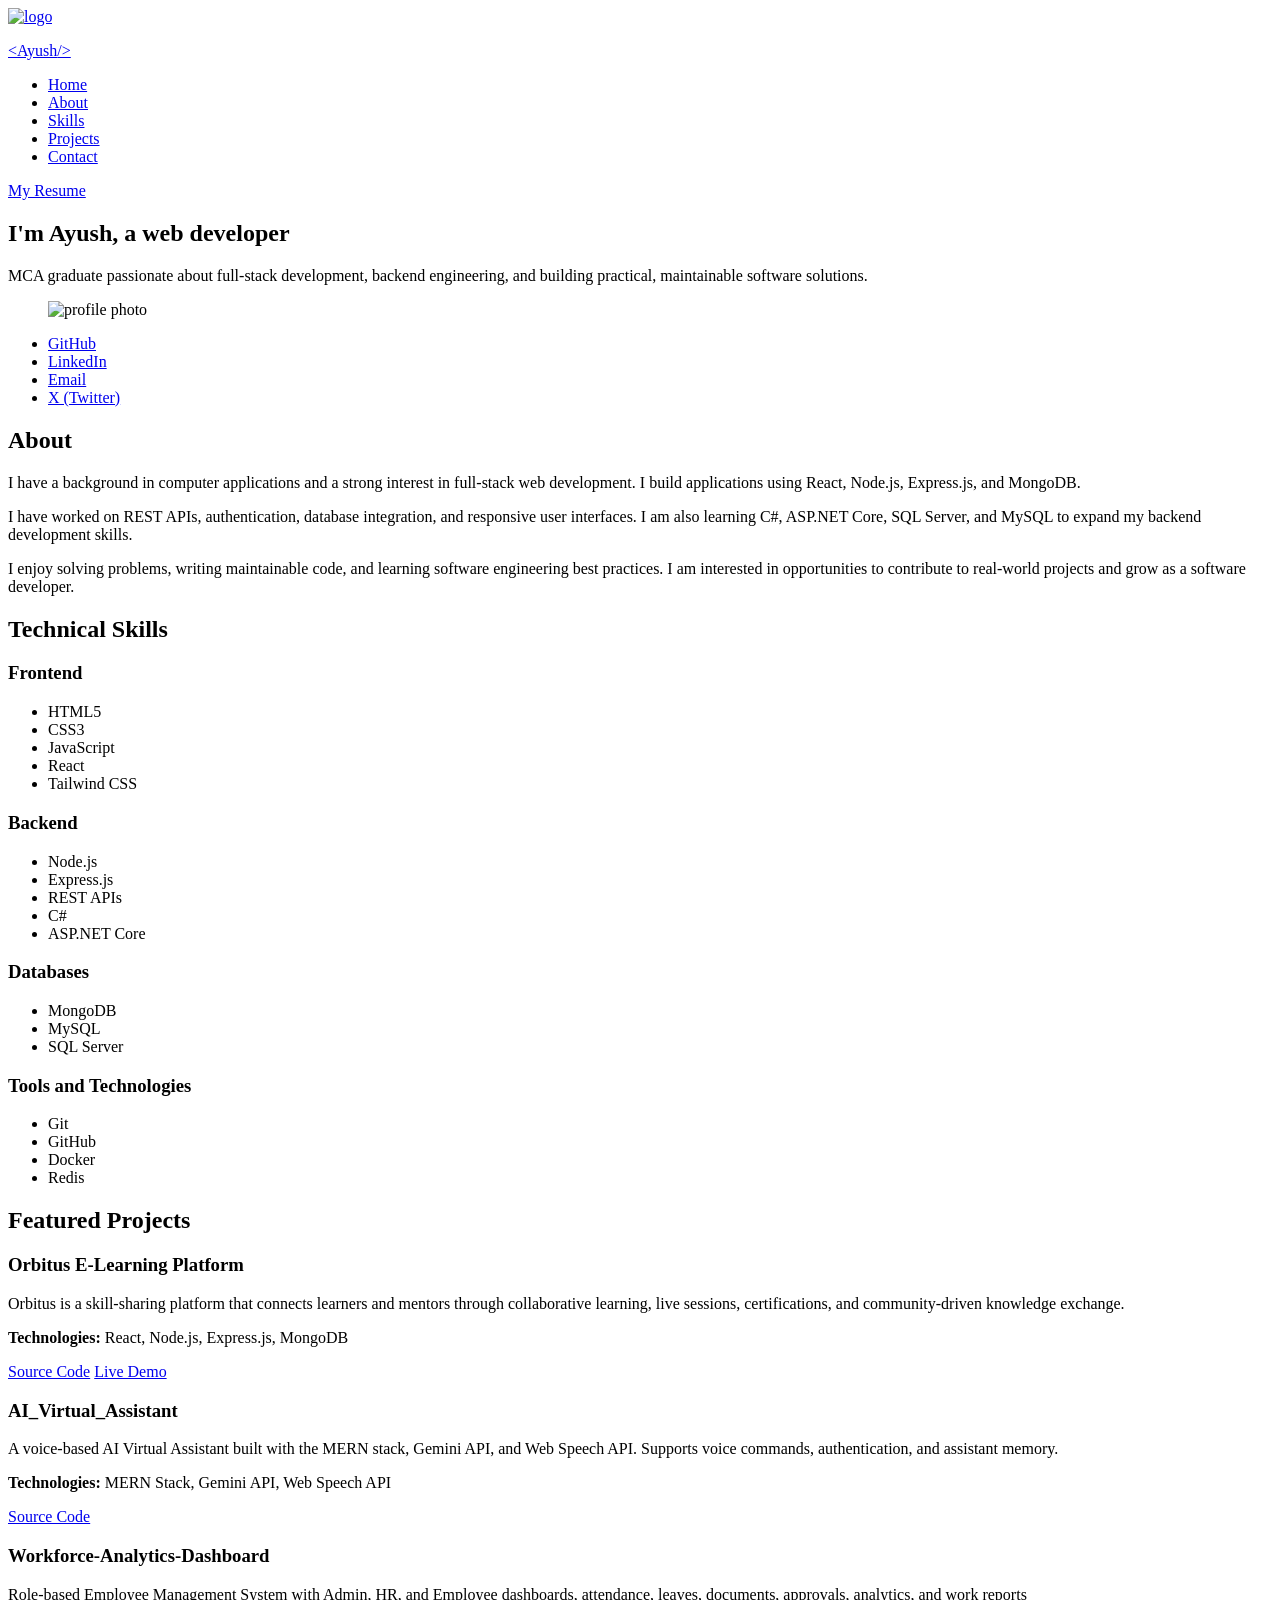
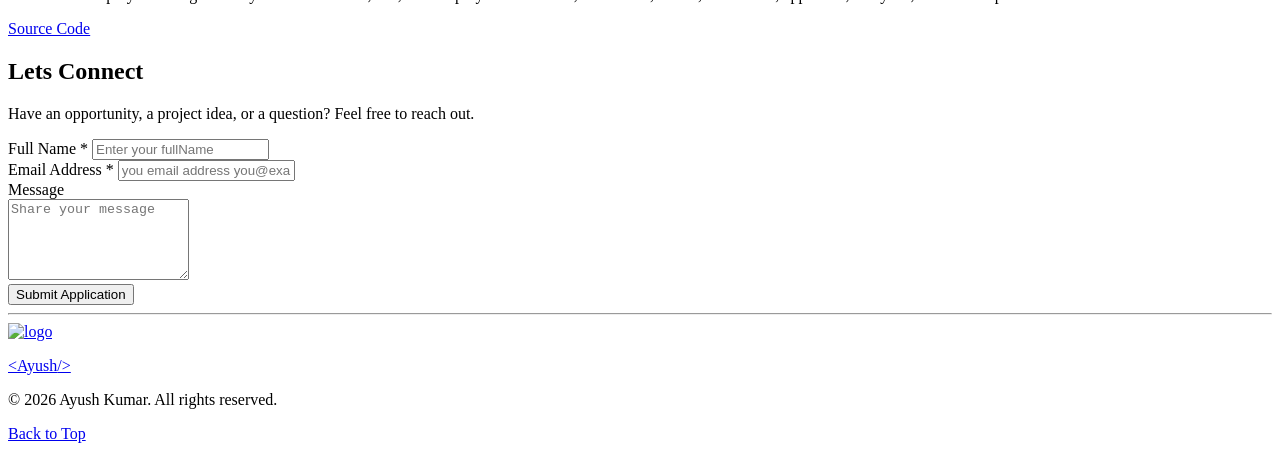
==== portfolio/index.html @ 6386eb92 "add initial commit" ====
<!doctype html>
<html lang="en">
	<head>
		<meta charset="UTF-8" />
		<meta name="viewport" content="width=device-width, initial-scale=1.0" />
		<title>Portfolio | Ayush</title>
	</head>
	<body>
		<header>
			<a href="#home">
				<img
					src="https://raw.githubusercontent.com/AyushKmr0/Portfolio/refs/heads/main/ascets/images/favicon.ico"
					alt="logo"
					width="40"
					height="40" />

				<p><span><</span>Ayush<span>/></span></p>
			</a>

			<nav aria-label="Main navigation">
				<ul>
					<li>
						<a href="#home">Home</a>
					</li>
					<li>
						<a href="#about">About</a>
					</li>
					<li>
						<a href="#skills">Skills</a>
					</li>
					<li>
						<a href="#projects">Projects</a>
					</li>
					<li>
						<a href="#contact">Contact</a>
					</li>
				</ul>
			</nav>

			<a
				href="https://drive.google.com/file/d/16Lzy3YrqCi6RnBuQSkWPM-0Uu8DPQY5W/view?usp=sharing"
				target="_blank"
				>My Resume</a
			>
		</header>

		<main id="main">
			<section aria-label="hero-title" id="home">
				<div>
					<h2>I'm Ayush, a web developer</h2>
					<p>
						MCA graduate passionate about full-stack development,
						backend engineering, and building practical,
						maintainable software solutions.
					</p>
				</div>

				<figure>
					<img
						src="https://avatars.githubusercontent.com/u/165952944?v=4"
						alt="profile photo"
						width="250"
						height="250" />
				</figure>

				<ul>
					<li>
						<a href="https://github.com/AyushKmr0" target="_blank"
							>GitHub</a
						>
					</li>
					<li>
						<a
							href="https://www.linkedin.com/in/ayushkmr0/"
							target="_blank"
							>LinkedIn</a
						>
					</li>
					<li>
						<a href="mailto:ayushkr29292@gmail.com" target="_blank"
							>Email</a
						>
					</li>
					<li>
						<a href="https://x.com/AyushKmr_" target="_blank"
							>X (Twitter)</a
						>
					</li>
				</ul>
			</section>

			<section id="about" aria-label="about-title">
				<h2>About</h2>

				<div>
					<p>
						I have a background in computer applications and a
						strong interest in full-stack web development. I build
						applications using React, Node.js, Express.js, and
						MongoDB.
					</p>

					<p>
						I have worked on REST APIs, authentication, database
						integration, and responsive user interfaces. I am also
						learning C#, ASP.NET Core, SQL Server, and MySQL to
						expand my backend development skills.
					</p>

					<p>
						I enjoy solving problems, writing maintainable code, and
						learning software engineering best practices. I am
						interested in opportunities to contribute to real-world
						projects and grow as a software developer.
					</p>
				</div>
			</section>

			<section id="skills" aria-label="skills-title">
				<h2>Technical Skills</h2>

				<div>
					<div>
						<h3>Frontend</h3>
						<ul>
							<li>HTML5</li>
							<li>CSS3</li>
							<li>JavaScript</li>
							<li>React</li>
							<li>Tailwind CSS</li>
						</ul>
					</div>

					<div>
						<h3>Backend</h3>
						<ul>
							<li>Node.js</li>
							<li>Express.js</li>
							<li>REST APIs</li>
							<li>C#</li>
							<li>ASP.NET Core</li>
						</ul>
					</div>

					<div>
						<h3>Databases</h3>
						<ul>
							<li>MongoDB</li>
							<li>MySQL</li>
							<li>SQL Server</li>
						</ul>
					</div>

					<div>
						<h3>Tools and Technologies</h3>
						<ul>
							<li>Git</li>
							<li>GitHub</li>
							<li>Docker</li>
							<li>Redis</li>
						</ul>
					</div>
				</div>
			</section>

			<section id="projects" aria-label="projects-title">
				<h2>Featured Projects</h2>

				<div>
					<article>
						<h3>Orbitus E-Learning Platform</h3>
						<p>
							Orbitus is a skill-sharing platform that connects
							learners and mentors through collaborative learning,
							live sessions, certifications, and community-driven
							knowledge exchange.
						</p>

						<p>
							<strong>Technologies: </strong> React, Node.js,
							Express.js, MongoDB
						</p>
						<a
							href="https://github.com/AyushKmr0/Orbitus-SkillSwap-Platform"
							target="_blank"
							>Source Code</a
						>
						<a
							href="https://orbitus-skill-swap-platform.vercel.app/"
							target="_blank"
							>Live Demo</a
						>
					</article>
					<article>
						<h3>AI_Virtual_Assistant</h3>
						<p>
							A voice-based AI Virtual Assistant built with the
							MERN stack, Gemini API, and Web Speech API. Supports
							voice commands, authentication, and assistant
							memory.
						</p>

						<p>
							<strong>Technologies:</strong>
							MERN Stack, Gemini API, Web Speech API
						</p>

						<a
							href="https://github.com/AyushKmr0/AI_Virtual_Assistant"
							target="_blank"
							>Source Code</a
						>
					</article>
					<article>
						<h3>Workforce-Analytics-Dashboard</h3>
						<p>
							Role-based Employee Management System with Admin,
							HR, and Employee dashboards, attendance, leaves,
							documents, approvals, analytics, and work reports
						</p>
						<a
							href="https://github.com/AyushKmr0/Workforce-Analytics-Dashboard"
							target="_blank"
							>Source Code</a
						>
					</article>
				</div>
			</section>

			<section id="contact" aria-label="contact-title">
				<h2>Lets Connect</h2>
				<p>
					Have an opportunity, a project idea, or a question? Feel
					free to reach out.
				</p>

				<form>
					<div>
						<label for="fullName">Full Name *</label>
						<input
							type="text"
							name="fullName"
							id="fullName"
							placeholder="Enter your fullName"
							minlength="3"
							maxlength="50"
							required />
					</div>

					<div>
						<label for="email">Email Address *</label>
						<input
							type="email"
							id="email"
							name="email"
							placeholder="you email address you@example.com"
							required />
					</div>

					<div>
						<label for="message">Message</label>
						<br />
						<textarea
							name="message"
							id="message"
							rows="5"
							maxlength="1000"
							placeholder="Share your message"></textarea>
					</div>

					<div>
						<button type="submit">Submit Application</button>
					</div>
					<hr />
				</form>
			</section>
		</main>

		<footer>
			<div>
				<a href="#home">
					<img
						src="https://raw.githubusercontent.com/AyushKmr0/Portfolio/refs/heads/main/ascets/images/favicon.ico"
						alt="logo" />

					<p><span><</span>Ayush<span>/></span></p>
				</a>

				<p>&copy; 2026 Ayush Kumar. All rights reserved.</p>
			</div>

			<a href="#home">Back to Top</a>
		</footer>
	</body>
</html>
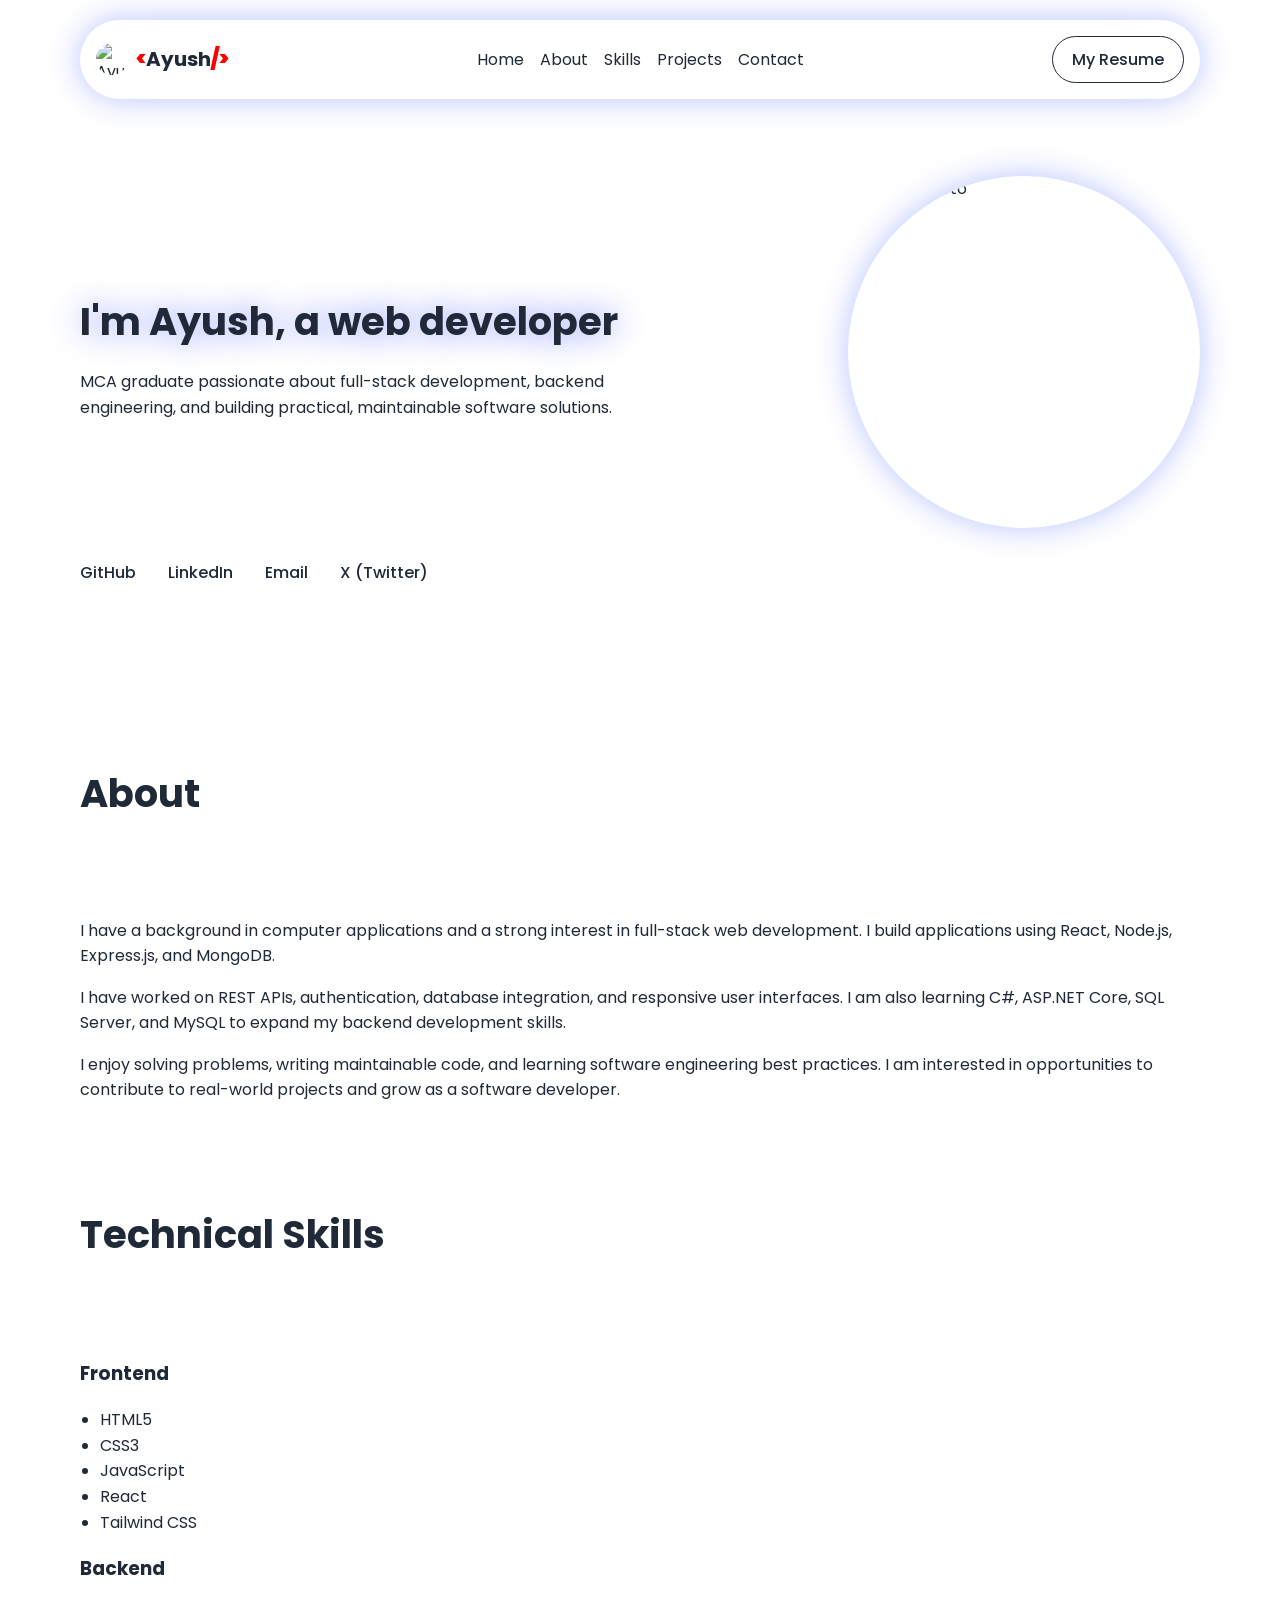
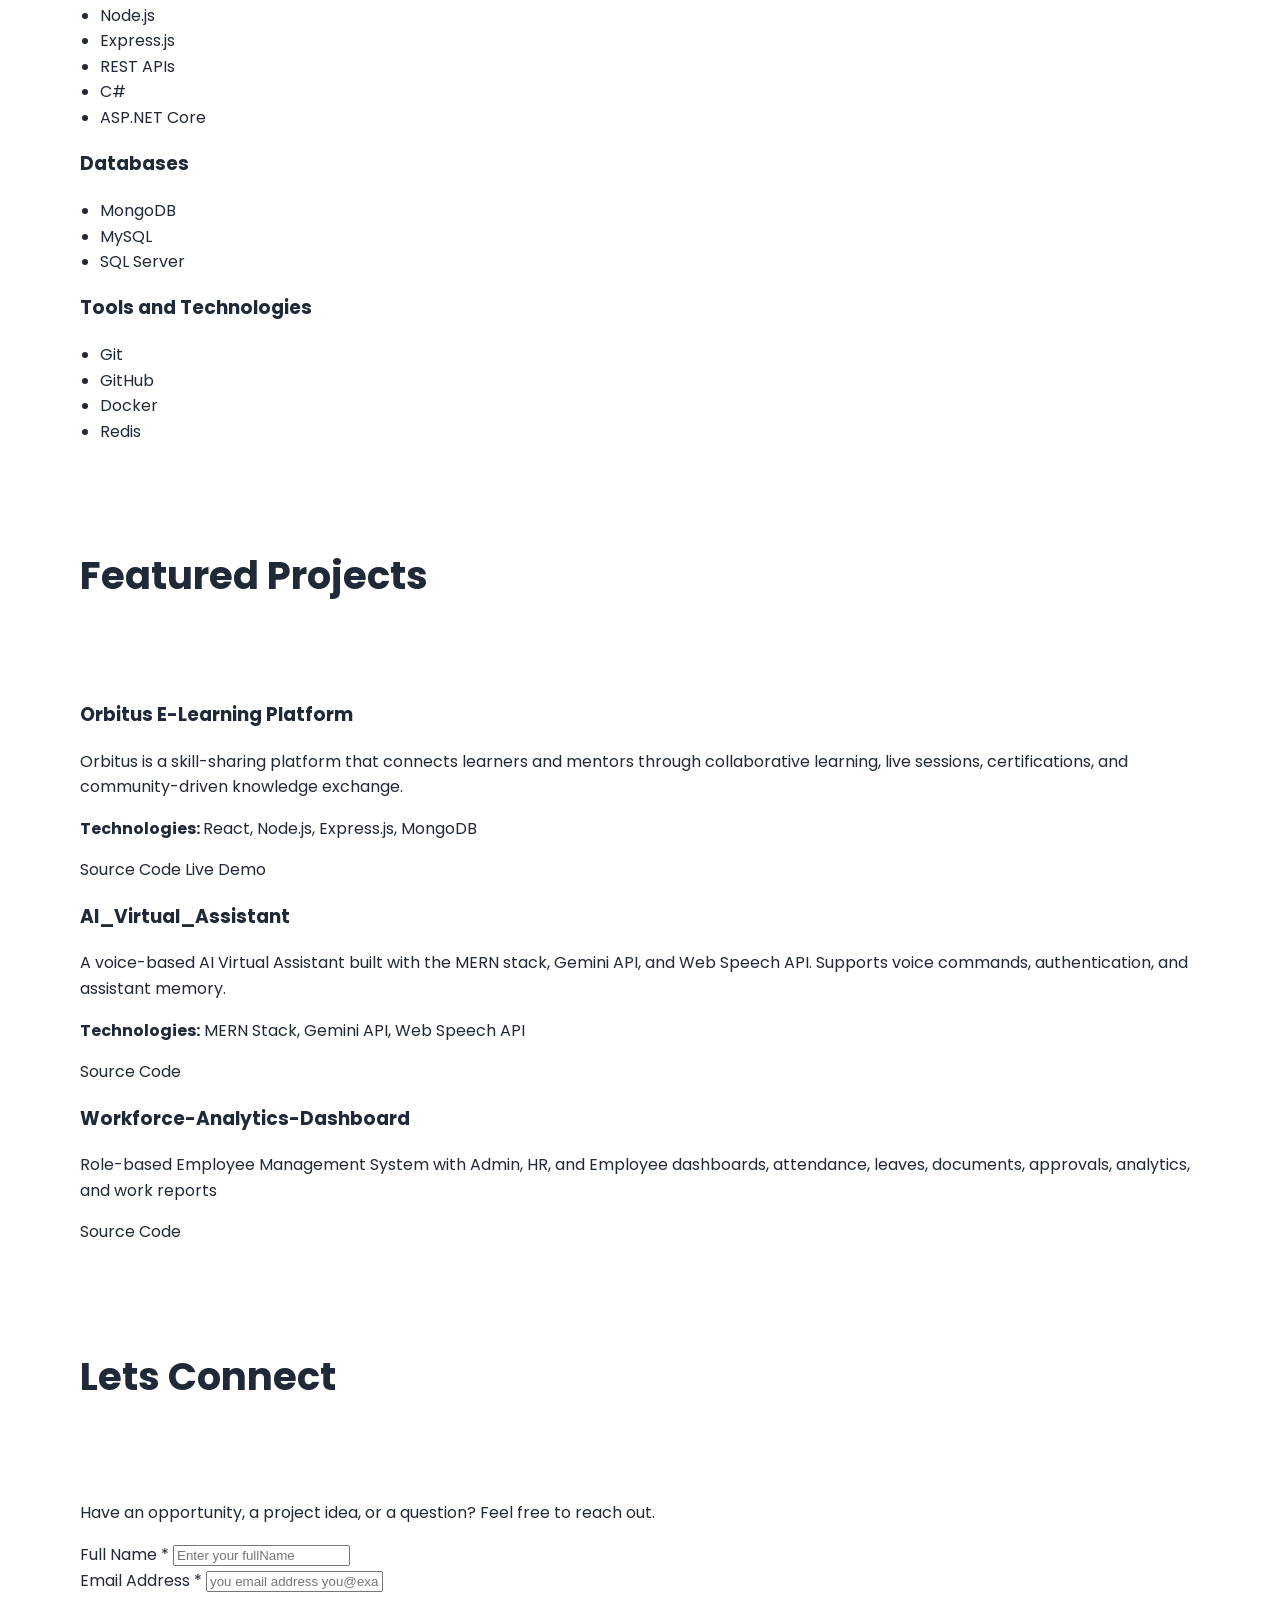
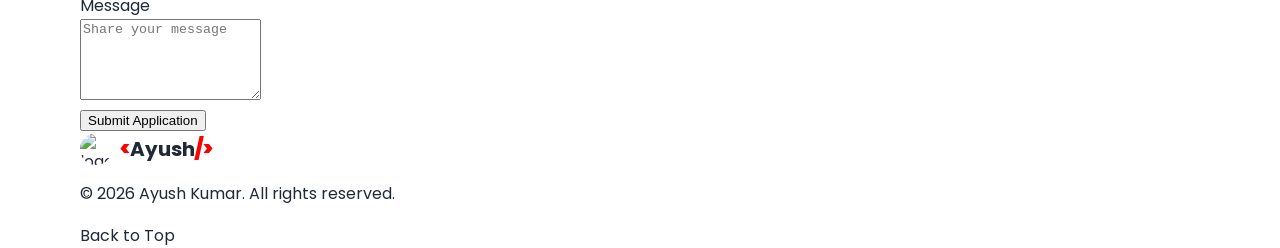
==== commit df770610: "update structure and enhance styling for better layout" ====
--- a/portfolio/index.html
+++ b/portfolio/index.html
@@ -4,50 +4,60 @@
 		<meta charset="UTF-8" />
 		<meta name="viewport" content="width=device-width, initial-scale=1.0" />
 		<title>Portfolio | Ayush</title>
+
+		<link
+			href="https://fonts.googleapis.com/css2?family=Poppins:ital,wght@0,100;0,200;0,300;0,400;0,500;0,600;0,700;0,800;0,900;1,100;1,200;1,300;1,400;1,500;1,600;1,700;1,800;1,900&display=swap"
+			rel="stylesheet" />
+		<link rel="stylesheet" href="style.css" />
 	</head>
 	<body>
 		<header>
-			<a href="#home">
-				<img
-					src="https://raw.githubusercontent.com/AyushKmr0/Portfolio/refs/heads/main/ascets/images/favicon.ico"
-					alt="logo"
-					width="40"
-					height="40" />
-
-				<p><span><</span>Ayush<span>/></span></p>
-			</a>
-
-			<nav aria-label="Main navigation">
-				<ul>
-					<li>
-						<a href="#home">Home</a>
-					</li>
-					<li>
-						<a href="#about">About</a>
-					</li>
-					<li>
-						<a href="#skills">Skills</a>
-					</li>
-					<li>
-						<a href="#projects">Projects</a>
-					</li>
-					<li>
-						<a href="#contact">Contact</a>
-					</li>
-				</ul>
-			</nav>
-
-			<a
-				href="https://drive.google.com/file/d/16Lzy3YrqCi6RnBuQSkWPM-0Uu8DPQY5W/view?usp=sharing"
-				target="_blank"
-				>My Resume</a
-			>
+			<div id="site-header">
+				<a href="#hero" class="site-logo">
+					<img
+						src="https://raw.githubusercontent.com/AyushKmr0/Portfolio/refs/heads/main/ascets/images/favicon.ico"
+						alt="Ayush logo"
+						class="site-logo__image"
+						width="40"
+						height="40" />
+
+					<p class="site-logo__name">
+						<span>&lt;</span>Ayush<span>/&gt;</span>
+					</p>
+				</a>
+
+				<nav aria-label="Main navigation">
+					<ul class="nav-links links">
+						<li>
+							<a href="#hero">Home</a>
+						</li>
+						<li>
+							<a href="#about">About</a>
+						</li>
+						<li>
+							<a href="#skills">Skills</a>
+						</li>
+						<li>
+							<a href="#projects">Projects</a>
+						</li>
+						<li>
+							<a href="#contact">Contact</a>
+						</li>
+					</ul>
+				</nav>
+
+				<a
+					href="https://drive.google.com/file/d/16Lzy3YrqCi6RnBuQSkWPM-0Uu8DPQY5W/view?usp=sharing"
+					target="_blank"
+					>My Resume</a
+				>
+			</div>
 		</header>
 
-		<main id="main">
-			<section aria-label="hero-title" id="home">
-				<div>
-					<h2>I'm Ayush, a web developer</h2>
+		<main id="main-content">
+			<section aria-label="hero-title" id="hero" class="section-title">
+				<div class="hero-content">
+					<h2 class="hero-title">I'm Ayush, a web developer</h2>
 					<p>
 						MCA graduate passionate about full-stack development,
 						backend engineering, and building practical,
@@ -55,15 +65,13 @@
 					</p>
 				</div>
 
-				<figure>
+				<figure class="hero-image">
 					<img
 						src="https://avatars.githubusercontent.com/u/165952944?v=4"
-						alt="profile photo"
-						width="250"
-						height="250" />
+						alt="profile photo" />
 				</figure>
 
-				<ul>
+				<ul class="social-links links">
 					<li>
 						<a href="https://github.com/AyushKmr0" target="_blank"
 							>GitHub</a
@@ -90,9 +98,9 @@
 			</section>
 
 			<section id="about" aria-label="about-title">
-				<h2>About</h2>
-
-				<div>
+				<h2 id="about-title" class="section-title">About</h2>
+
+				<div class="about-content">
 					<p>
 						I have a background in computer applications and a
 						strong interest in full-stack web development. I build
@@ -117,12 +125,14 @@
 			</section>
 
 			<section id="skills" aria-label="skills-title">
-				<h2>Technical Skills</h2>
-
-				<div>
-					<div>
-						<h3>Frontend</h3>
-						<ul>
+				<h2 id="skills-title" class="section-title">
+					Technical Skills
+				</h2>
+
+				<div class="skills-grid">
+					<div class="skill-card">
+						<h3 class="skill-card__title">Frontend</h3>
+						<ul class="skill-list">
 							<li>HTML5</li>
 							<li>CSS3</li>
 							<li>JavaScript</li>
@@ -131,9 +141,9 @@
 						</ul>
 					</div>
 
-					<div>
-						<h3>Backend</h3>
-						<ul>
+					<div class="skill-card">
+						<h3 class="skill-card__title">Backend</h3>
+						<ul class="skill-list">
 							<li>Node.js</li>
 							<li>Express.js</li>
 							<li>REST APIs</li>
@@ -142,18 +152,20 @@
 						</ul>
 					</div>
 
-					<div>
-						<h3>Databases</h3>
-						<ul>
+					<div class="skill-card">
+						<h3 class="skill-card__title">Databases</h3>
+						<ul class="skill-list">
 							<li>MongoDB</li>
 							<li>MySQL</li>
 							<li>SQL Server</li>
 						</ul>
 					</div>
 
-					<div>
-						<h3>Tools and Technologies</h3>
-						<ul>
+					<div class="skill-card">
+						<h3 class="skill-card__title">
+							Tools and Technologies
+						</h3>
+						<ul class="skill-list">
 							<li>Git</li>
 							<li>GitHub</li>
 							<li>Docker</li>
@@ -164,78 +176,94 @@
 			</section>
 
 			<section id="projects" aria-label="projects-title">
-				<h2>Featured Projects</h2>
-
-				<div>
-					<article>
-						<h3>Orbitus E-Learning Platform</h3>
-						<p>
+				<h2 id="projects-title" class="section-title">
+					Featured Projects
+				</h2>
+
+				<div class="project-grid">
+					<article class="project-card">
+						<h3 class="project-card__title">
+							Orbitus E-Learning Platform
+						</h3>
+						<p class="project-card__description">
 							Orbitus is a skill-sharing platform that connects
 							learners and mentors through collaborative learning,
 							live sessions, certifications, and community-driven
 							knowledge exchange.
 						</p>
 
-						<p>
+						<p class="project-card__technologies">
 							<strong>Technologies: </strong> React, Node.js,
 							Express.js, MongoDB
 						</p>
-						<a
-							href="https://github.com/AyushKmr0/Orbitus-SkillSwap-Platform"
-							target="_blank"
-							>Source Code</a
-						>
-						<a
-							href="https://orbitus-skill-swap-platform.vercel.app/"
-							target="_blank"
-							>Live Demo</a
-						>
+
+						<div class="project-card__links">
+							<a
+								href="https://github.com/AyushKmr0/Orbitus-SkillSwap-Platform"
+								target="_blank"
+								>Source Code</a
+							>
+							<a
+								href="https://orbitus-skill-swap-platform.vercel.app/"
+								target="_blank"
+								>Live Demo</a
+							>
+						</div>
 					</article>
-					<article>
-						<h3>AI_Virtual_Assistant</h3>
-						<p>
+					<article class="project-card">
+						<h3 class="project-card__title">
+							AI_Virtual_Assistant
+						</h3>
+						<p class="project-card__description">
 							A voice-based AI Virtual Assistant built with the
 							MERN stack, Gemini API, and Web Speech API. Supports
 							voice commands, authentication, and assistant
 							memory.
 						</p>
 
-						<p>
+						<p class="project-card__technologies">
 							<strong>Technologies:</strong>
 							MERN Stack, Gemini API, Web Speech API
 						</p>
 
-						<a
-							href="https://github.com/AyushKmr0/AI_Virtual_Assistant"
-							target="_blank"
-							>Source Code</a
-						>
+						<div class="project-card__links">
+							<a
+								href="https://github.com/AyushKmr0/AI_Virtual_Assistant"
+								target="_blank"
+								>Source Code</a
+							>
+						</div>
 					</article>
-					<article>
-						<h3>Workforce-Analytics-Dashboard</h3>
-						<p>
+					<article class="project-card">
+						<h3 class="project-card__title">
+							Workforce-Analytics-Dashboard
+						</h3>
+						<p class="project-card__description">
 							Role-based Employee Management System with Admin,
 							HR, and Employee dashboards, attendance, leaves,
 							documents, approvals, analytics, and work reports
 						</p>
-						<a
-							href="https://github.com/AyushKmr0/Workforce-Analytics-Dashboard"
-							target="_blank"
-							>Source Code</a
-						>
+
+						<div class="project-card__links">
+							<a
+								href="https://github.com/AyushKmr0/Workforce-Analytics-Dashboard"
+								target="_blank"
+								>Source Code</a
+							>
+						</div>
 					</article>
 				</div>
 			</section>
 
 			<section id="contact" aria-label="contact-title">
-				<h2>Lets Connect</h2>
-				<p>
+				<h2 id="contact-title" class="section-title">Lets Connect</h2>
+				<p class="contact-description">
 					Have an opportunity, a project idea, or a question? Feel
 					free to reach out.
 				</p>
 
-				<form>
-					<div>
+				<form class="contact-form">
+					<div class="form-group">
 						<label for="fullName">Full Name *</label>
 						<input
 							type="text"
@@ -247,7 +275,7 @@
 							required />
 					</div>
 
-					<div>
+					<div class="form-group">
 						<label for="email">Email Address *</label>
 						<input
 							type="email"
@@ -257,7 +285,7 @@
 							required />
 					</div>
 
-					<div>
+					<div class="form-group">
 						<label for="message">Message</label>
 						<br />
 						<textarea
@@ -268,28 +296,32 @@
 							placeholder="Share your message"></textarea>
 					</div>
 
-					<div>
-						<button type="submit">Submit Application</button>
-					</div>
-					<hr />
+					<button class="contact-form__submit" type="submit">
+						Submit Application
+					</button>
 				</form>
 			</section>
 		</main>
 
-		<footer>
-			<div>
-				<a href="#home">
+		<footer id="site-footer">
+			<div class="site-footer__inner">
+				<a href="#home" class="site-logo">
 					<img
 						src="https://raw.githubusercontent.com/AyushKmr0/Portfolio/refs/heads/main/ascets/images/favicon.ico"
-						alt="logo" />
-
-					<p><span><</span>Ayush<span>/></span></p>
+						alt="logo"
+						class="site-logo__image" />
+
+					<p class="site-logo__name">
+						<span>&lt;</span>Ayush<span>/&gt;</span>
+					</p>
 				</a>
 
-				<p>&copy; 2026 Ayush Kumar. All rights reserved.</p>
+				<p class="site-footer__copyright">
+					&copy; 2026 Ayush Kumar. All rights reserved.
+				</p>
 			</div>
 
-			<a href="#home">Back to Top</a>
+			<a href="#hero" class="site-footer__back-to-top">Back to Top</a>
 		</footer>
 	</body>
 </html>
--- a/portfolio/style.css
+++ b/portfolio/style.css
@@ -0,0 +1,167 @@
+* {
+	box-sizing: border-box;
+}
+
+html {
+	font-size: 100%;
+}
+
+body {
+	margin: 0;
+	line-height: 1.6;
+	color: #1f2937;
+	background-color: #fff;
+	font-family: "Poppins", sans-serif;
+}
+
+img {
+	display: block;
+	max-width: 100%;
+	height: auto;
+}
+
+a {
+	color: inherit;
+	text-decoration: none;
+}
+
+.links > li > a {
+	text-decoration: none;
+	border-bottom: 3px solid transparent;
+	transition: border-color 250ms ease-out;
+}
+
+.links > li > a:hover {
+	border-bottom-color: rgba(0, 42, 255, 0.705);
+}
+
+ul {
+	padding-left: 1.25rem;
+}
+
+#site-header,
+#main-content,
+#site-footer {
+	width: min(70rem, calc(100% - 2rem));
+	margin-inline: auto;
+}
+
+#site-header {
+	display: flex;
+	align-items: center;
+	justify-content: space-between;
+	flex-wrap: wrap;
+	gap: 1rem;
+	margin-top: 1.25rem;
+	padding: 1rem;
+	border-radius: 3rem;
+	box-shadow: 0 0 2rem rgba(0, 42, 255, 0.282);
+}
+
+.site-logo {
+	display: flex;
+	align-items: center;
+	gap: 0.5rem;
+	flex-shrink: 0;
+}
+
+.site-logo__image {
+	width: 2rem;
+	height: 2rem;
+	object-fit: contain;
+	border-radius: 50%;
+}
+
+.site-logo__name {
+	margin: 0;
+	font-size: 1.25rem;
+	font-weight: 700;
+}
+
+.site-logo__name span {
+	color: rgb(255, 0, 0);
+	font-weight: 900;
+}
+
+#site-header nav {
+	min-width: 0;
+	max-width: 100%;
+}
+
+.nav-links {
+	display: flex;
+	flex-wrap: wrap;
+	justify-content: center;
+	gap: 0.5rem 1rem;
+	list-style: none;
+	padding: 0;
+	margin: 0;
+}
+
+#site-header > a:last-child {
+	padding: 0.6rem 1.2rem;
+	border: 1px solid currentColor;
+	border-radius: 1.5rem;
+	font-weight: 500;
+}
+
+#site-header > a:last-child:hover {
+	background-color: rgba(240, 242, 245, 0.752);
+}
+
+.section-title {
+	padding-block: clamp(2.5rem, 6vw, 5rem);
+}
+
+h2 {
+	font-size: clamp(1.5rem, 3vw, 2.5rem);
+	line-height: 1.2;
+	margin-bottom: 1.5rem;
+}
+
+/* main  */
+#hero {
+	display: grid;
+	grid-template-columns: minmax(0, 1fr) auto;
+	align-items: center;
+	gap: 2rem;
+}
+
+.hero-content {
+	min-width: 0;
+}
+
+.hero-title {
+	text-shadow: 0 0 2rem rgba(0, 42, 255, 0.478);
+}
+
+.hero-content p {
+	max-width: 60ch;
+}
+
+.hero-image {
+	margin: 0;
+}
+
+.hero-image img {
+	width: clamp(12rem, 30vw, 22rem);
+	aspect-ratio: 1;
+	object-fit: cover;
+	border-radius: 50%;
+	box-shadow: 0 0 2rem rgba(0, 42, 255, 0.282);
+}
+
+.social-links {
+	grid-column: 1 / -1;
+	display: flex;
+	flex-wrap: wrap;
+	gap: 1rem 2rem;
+	list-style: none;
+	padding: 0;
+	margin: 0;
+}
+
+.social-links li > a {
+	font-weight: 500;
+	font-size: clamp(0.5rem, 2vw, 1rem);
+}
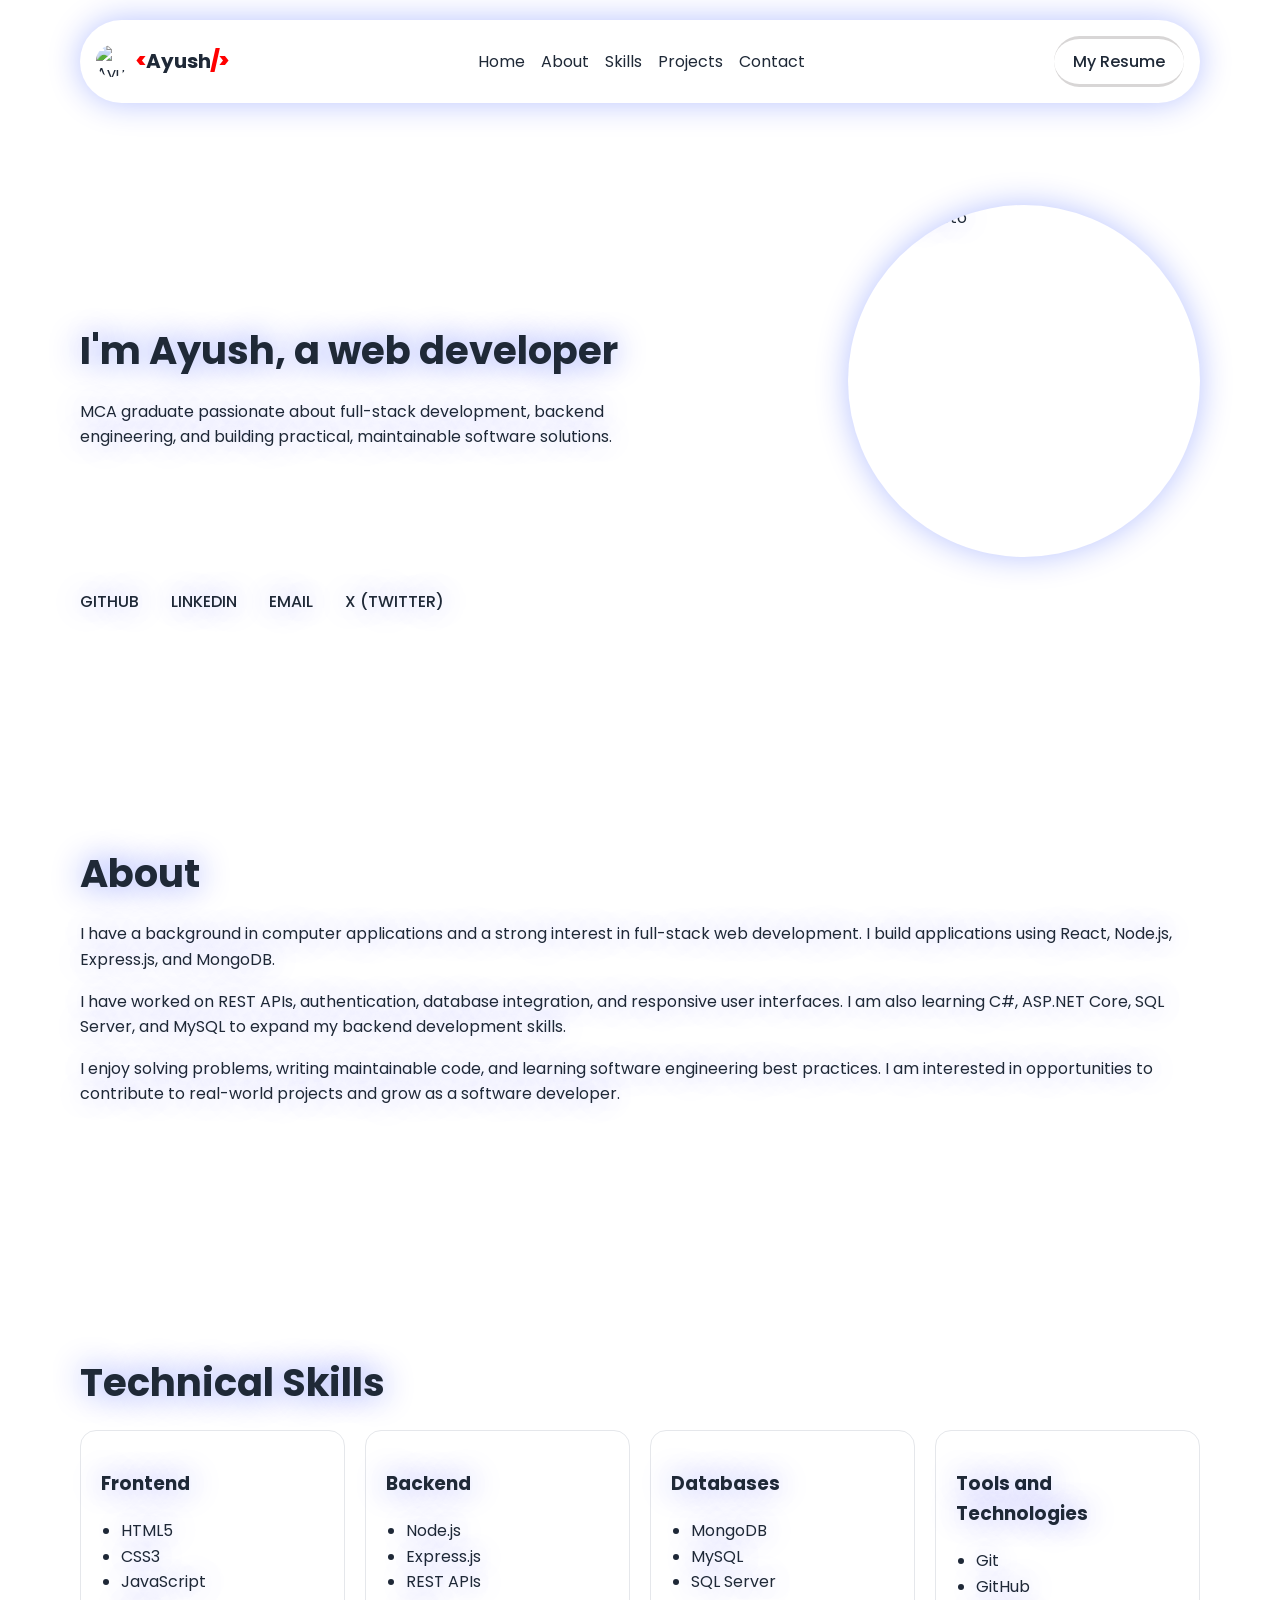
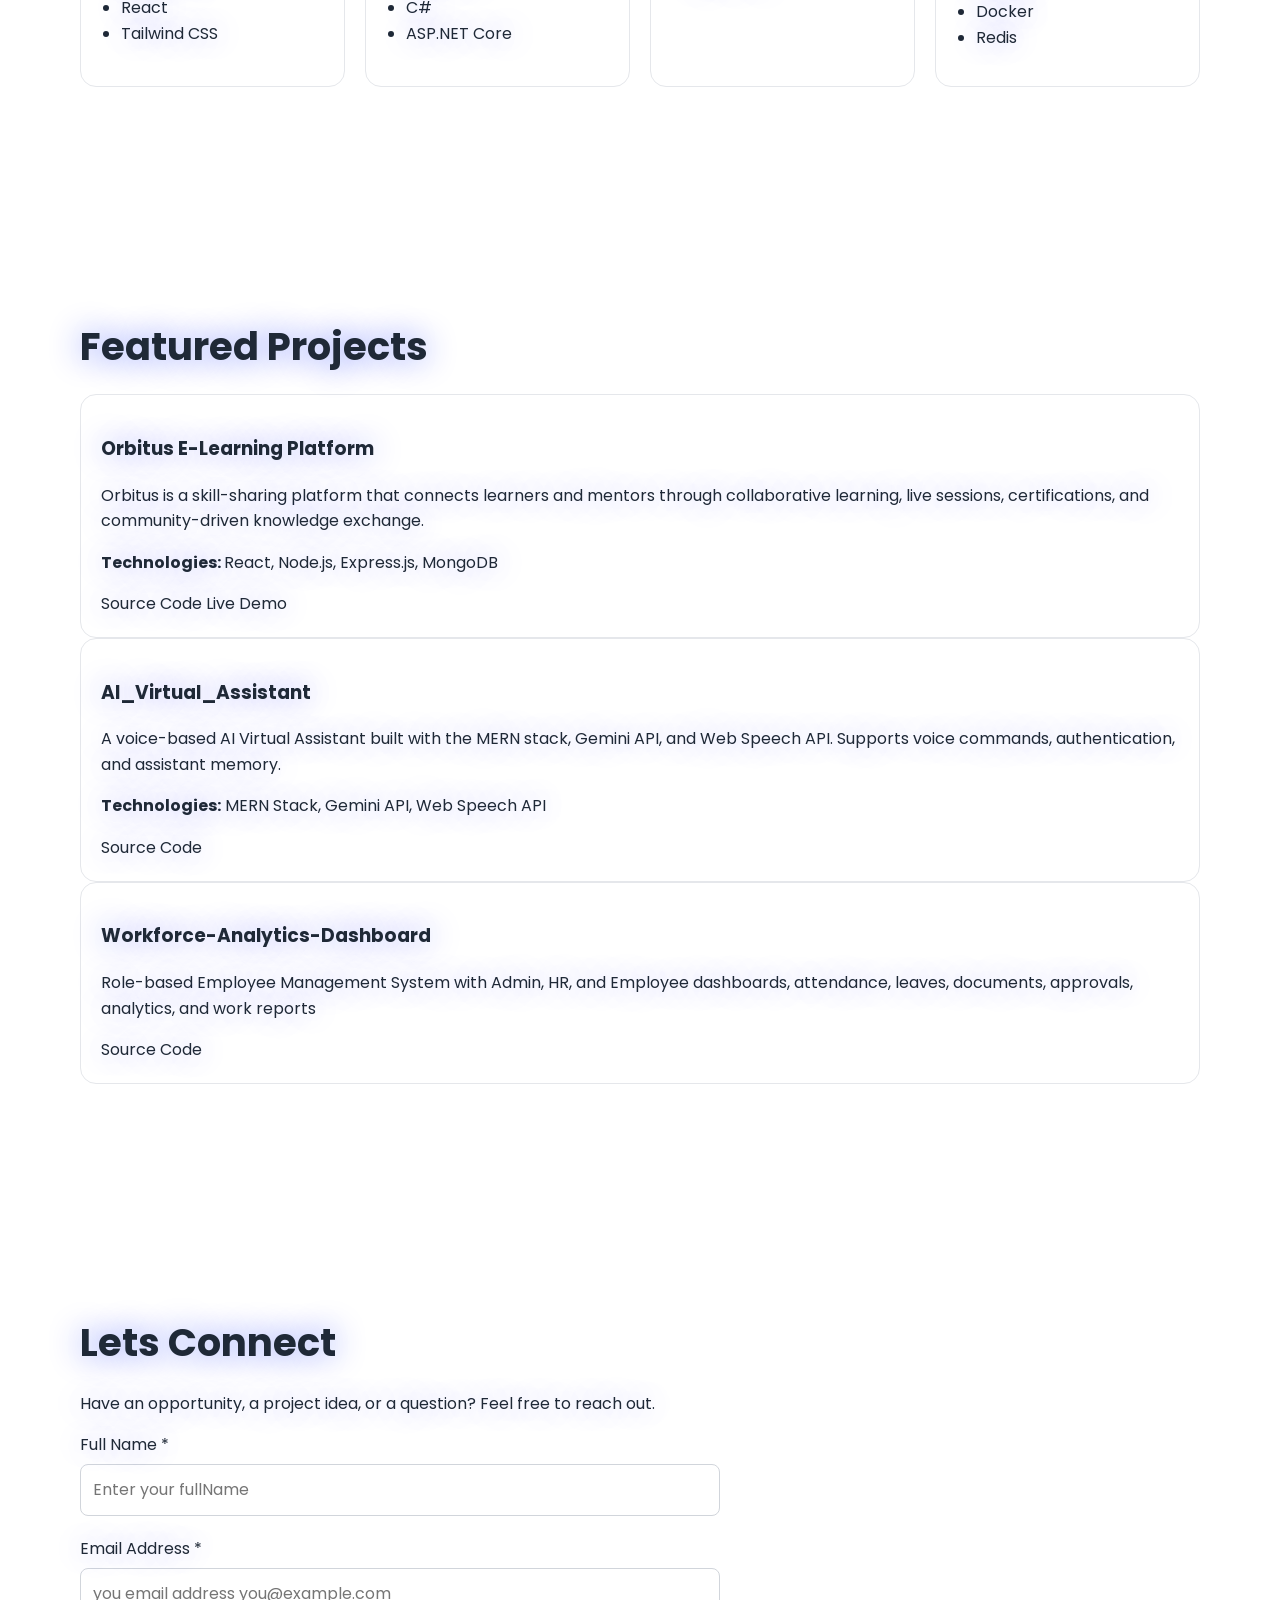
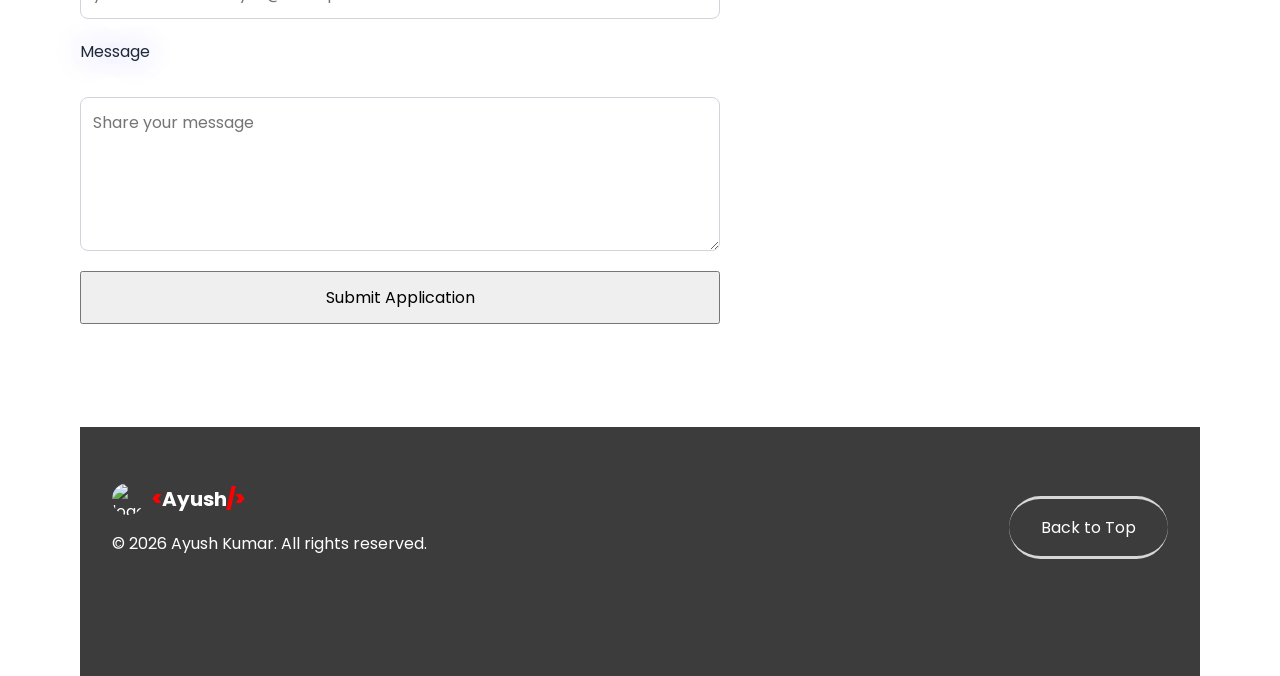
==== commit 96aeb04c: "refactor About section and enhance footer styling for improved layout" ====
--- a/portfolio/index.html
+++ b/portfolio/index.html
@@ -98,29 +98,32 @@
 			</section>
 
 			<section id="about" aria-label="about-title">
-				<h2 id="about-title" class="section-title">About</h2>
-
-				<div class="about-content">
-					<p>
-						I have a background in computer applications and a
-						strong interest in full-stack web development. I build
-						applications using React, Node.js, Express.js, and
-						MongoDB.
-					</p>
-
-					<p>
-						I have worked on REST APIs, authentication, database
-						integration, and responsive user interfaces. I am also
-						learning C#, ASP.NET Core, SQL Server, and MySQL to
-						expand my backend development skills.
-					</p>
-
-					<p>
-						I enjoy solving problems, writing maintainable code, and
-						learning software engineering best practices. I am
-						interested in opportunities to contribute to real-world
-						projects and grow as a software developer.
-					</p>
+				<div id="about-container">
+					<h2 id="about-title" class="section-title">About</h2>
+
+					<div class="about-content">
+						<p>
+							I have a background in computer applications and a
+							strong interest in full-stack web development. I
+							build applications using React, Node.js, Express.js,
+							and MongoDB.
+						</p>
+
+						<p>
+							I have worked on REST APIs, authentication, database
+							integration, and responsive user interfaces. I am
+							also learning C#, ASP.NET Core, SQL Server, and
+							MySQL to expand my backend development skills.
+						</p>
+
+						<p>
+							I enjoy solving problems, writing maintainable code,
+							and learning software engineering best practices. I
+							am interested in opportunities to contribute to
+							real-world projects and grow as a software
+							developer.
+						</p>
+					</div>
 				</div>
 			</section>
 
@@ -304,24 +307,26 @@
 		</main>
 
 		<footer id="site-footer">
-			<div class="site-footer__inner">
-				<a href="#home" class="site-logo">
-					<img
-						src="https://raw.githubusercontent.com/AyushKmr0/Portfolio/refs/heads/main/ascets/images/favicon.ico"
-						alt="logo"
-						class="site-logo__image" />
-
-					<p class="site-logo__name">
-						<span>&lt;</span>Ayush<span>/&gt;</span>
+			<div id="site-footer-container">
+				<div class="site-footer__inner">
+					<a href="#home" class="site-logo">
+						<img
+							src="https://raw.githubusercontent.com/AyushKmr0/Portfolio/refs/heads/main/ascets/images/favicon.ico"
+							alt="logo"
+							class="site-logo__image" />
+
+						<p class="site-logo__name">
+							<span>&lt;</span>Ayush<span>/&gt;</span>
+						</p>
+					</a>
+
+					<p class="site-footer__copyright">
+						&copy; 2026 Ayush Kumar. All rights reserved.
 					</p>
-				</a>
-
-				<p class="site-footer__copyright">
-					&copy; 2026 Ayush Kumar. All rights reserved.
-				</p>
+				</div>
+
+				<a href="#hero" class="site-footer__back-to-top">Back to Top</a>
 			</div>
-
-			<a href="#hero" class="site-footer__back-to-top">Back to Top</a>
 		</footer>
 	</body>
 </html>
--- a/portfolio/style.css
+++ b/portfolio/style.css
@@ -26,6 +26,7 @@
 }
 
 .links > li > a {
+	padding-block-end: 0.5rem;
 	text-decoration: none;
 	border-bottom: 3px solid transparent;
 	transition: border-color 250ms ease-out;
@@ -99,9 +100,10 @@
 }
 
 #site-header > a:last-child {
+	border-bottom: 3px solid rgb(216, 214, 214);
+	border-top: 3px solid rgb(216, 214, 214);
 	padding: 0.6rem 1.2rem;
-	border: 1px solid currentColor;
-	border-radius: 1.5rem;
+	border-radius: 2rem;
 	font-weight: 500;
 }
 
@@ -109,8 +111,10 @@
 	background-color: rgba(240, 242, 245, 0.752);
 }
 
-.section-title {
-	padding-block: clamp(2.5rem, 6vw, 5rem);
+section {
+	padding-block: clamp(3.5rem, 8vw, 7rem);
+	text-shadow: 0 0 2rem rgba(0, 42, 255, 0.478);
+	margin: auto;
 }
 
 h2 {
@@ -157,6 +161,7 @@
 	flex-wrap: wrap;
 	gap: 1rem 2rem;
 	list-style: none;
+	text-transform: uppercase;
 	padding: 0;
 	margin: 0;
 }
@@ -165,3 +170,98 @@
 	font-weight: 500;
 	font-size: clamp(0.5rem, 2vw, 1rem);
 }
+
+/* About  */
+
+#about-content {
+	max-width: 75ch;
+}
+
+/* Skills grid */
+.skills-grid {
+    display: grid;
+    grid-template-columns: repeat(4, minmax(0, 1fr));
+    gap: 1.25rem;
+}
+
+.skill-card,
+.project-card {
+    min-width: 0;
+    padding: 1.25rem;
+    border: 1px solid #e5e7eb;
+    border-radius: 1rem;
+    overflow-wrap: anywhere;
+}
+
+/* Contact form */
+.contact-form {
+    display: grid;
+    gap: 1.25rem;
+    max-width: 40rem;
+}
+
+.form-group {
+    min-width: 0;
+}
+
+#contact label {
+    display: block;
+    margin-bottom: 0.4rem;
+}
+
+#contact input,
+#contact textarea {
+    display: block;
+    width: 100%;
+    min-width: 0;
+    padding: 0.75rem;
+    font: inherit;
+    border: 1px solid #d1d5db;
+    border-radius: 0.5rem;
+}
+
+#contact textarea {
+    resize: vertical;
+}
+
+#contact button {
+    padding: 0.75rem 1.25rem;
+    font: inherit;
+    cursor: pointer;
+}
+
+/* Footer */
+
+footer {
+	background-color: rgb(60 60 60);
+	padding: 2rem;
+	color: #fff;
+}
+
+#site-footer-container {
+    display: flex;
+    flex-wrap: wrap;
+    align-items: center;
+    justify-content: space-between;
+    gap: 1rem;
+    padding-block: 1.5rem;
+	margin-bottom: 3rem;
+}
+
+.site-logo {
+    display: flex;
+    align-items: center;
+    gap: 0.5rem;
+}
+
+.site-footer__back-to-top {
+	border-bottom: 3px solid rgb(216, 214, 214);
+	border-top: 3px solid rgb(216, 214, 214);
+	padding: 1rem 2rem;
+	border-radius: 2rem;
+}
+
+.site-footer__back-to-top:hover {
+	border-bottom: 6px solid rgb(255, 0, 0);
+	border-top: 6px solid rgb(255, 0, 0);
+}
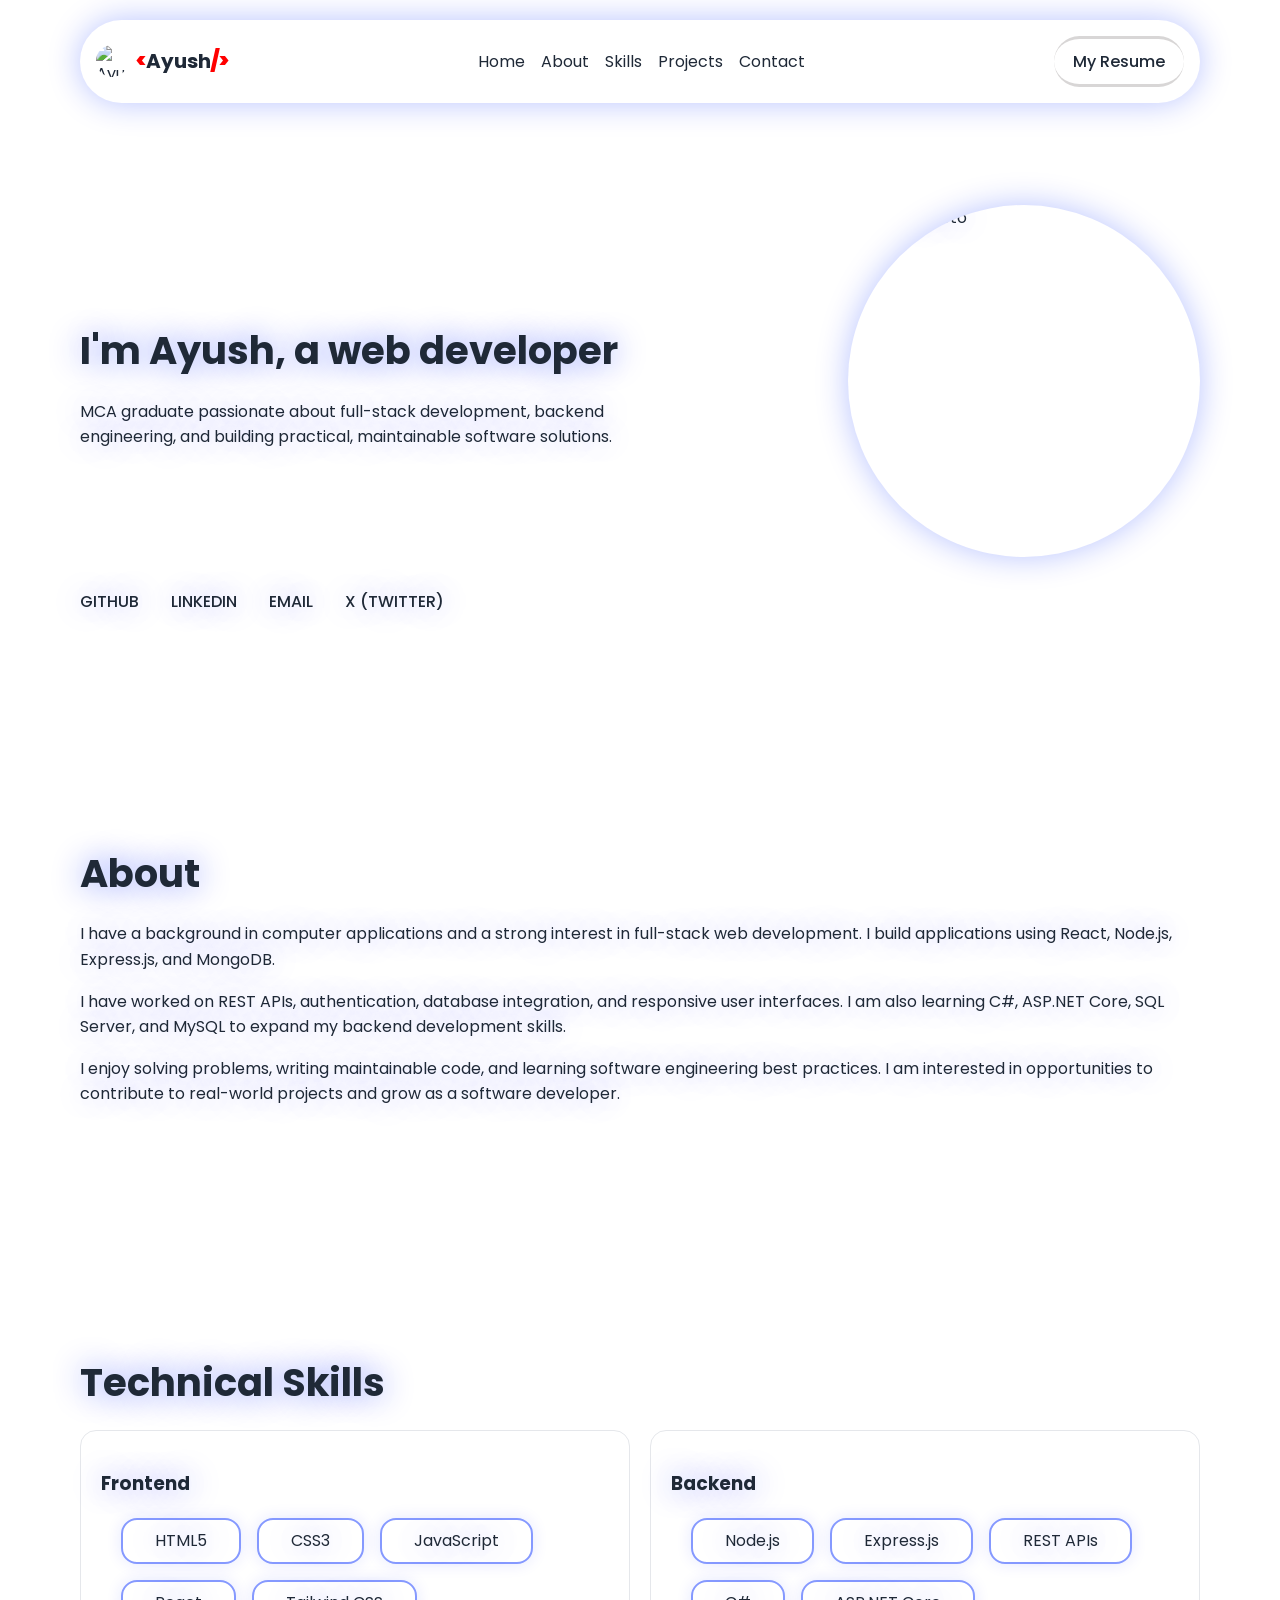
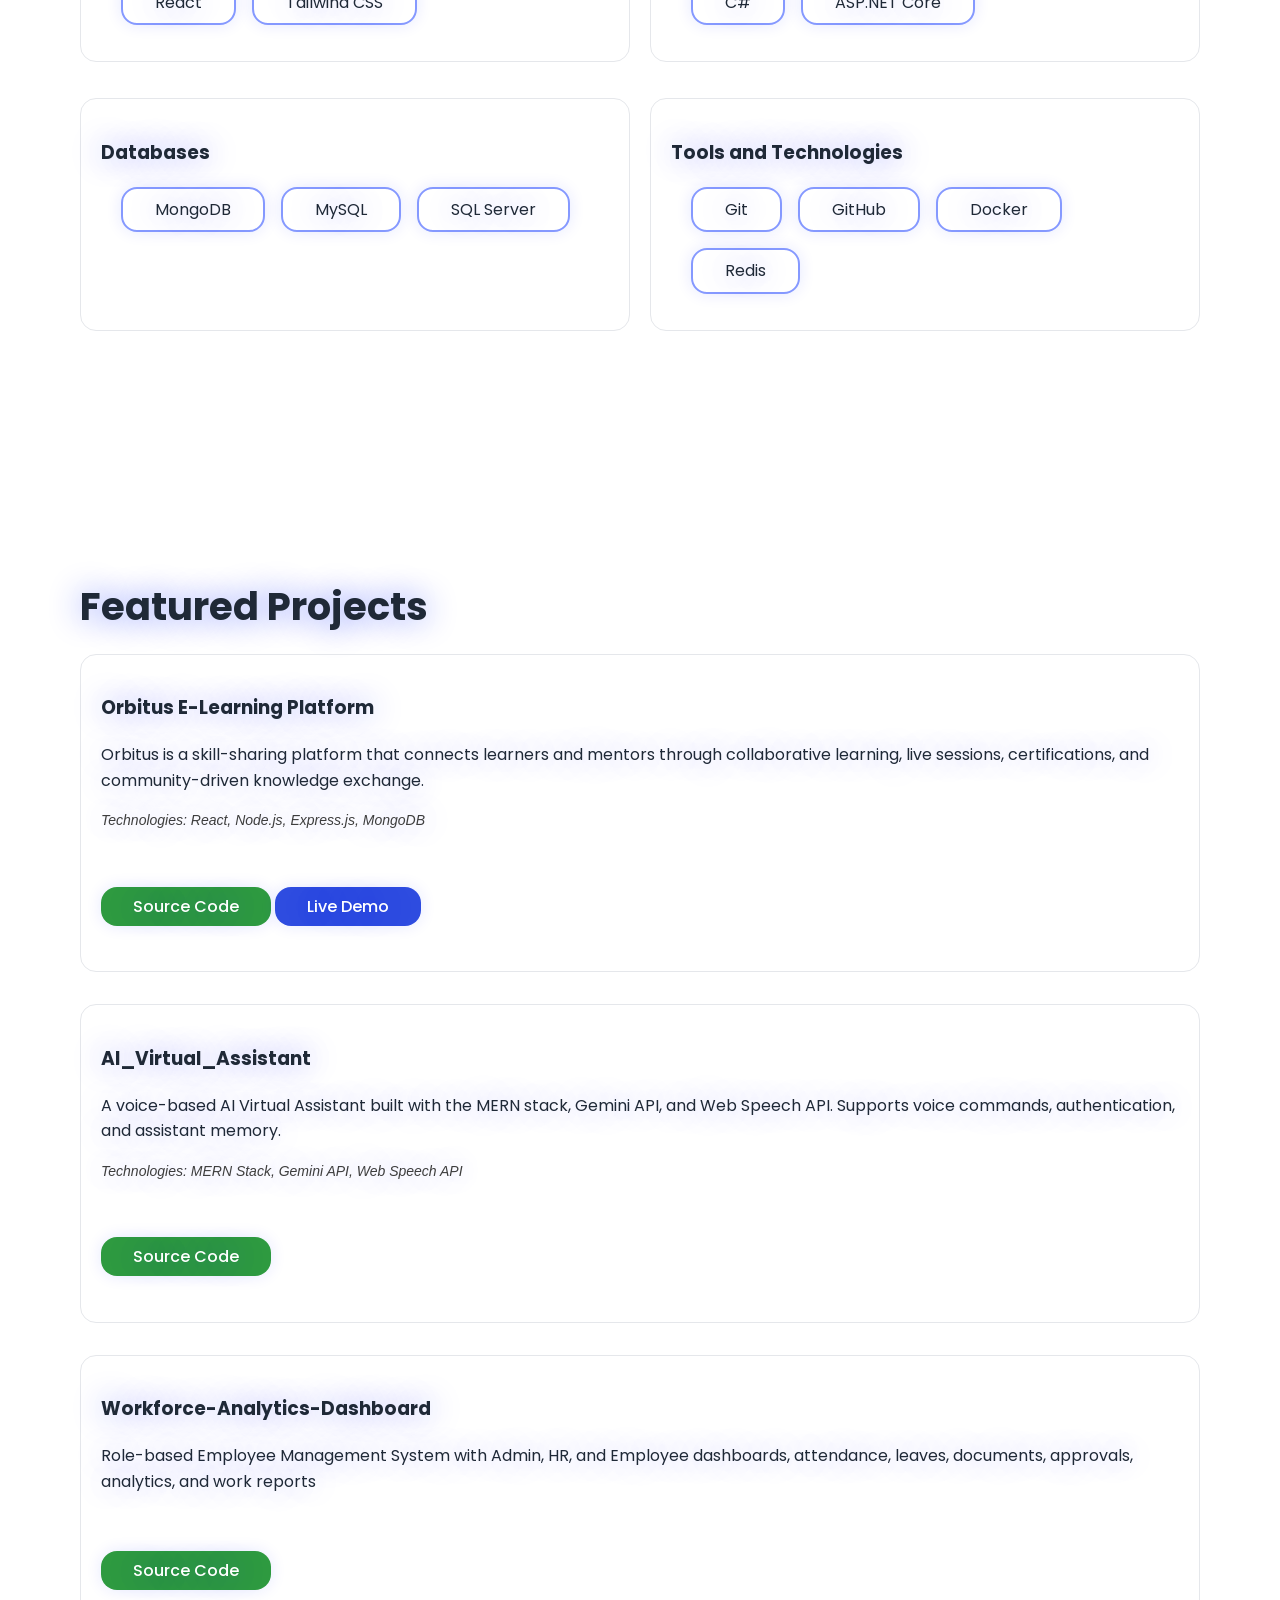
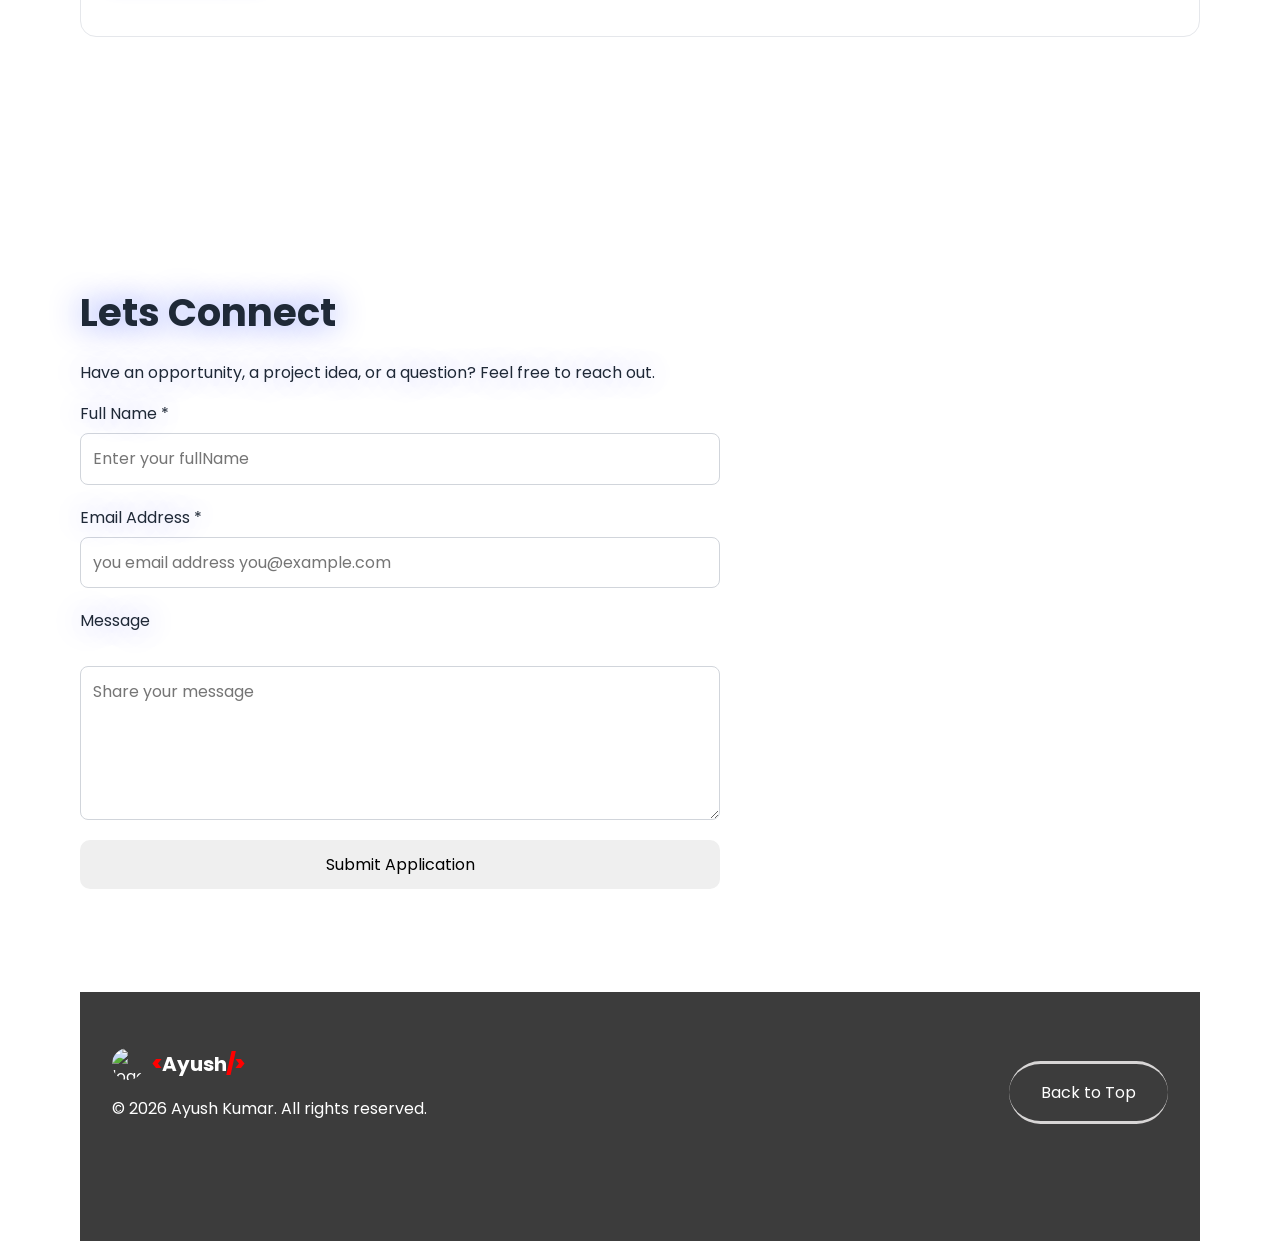
==== commit e371e28f: "enhance styling for improved layout and responsiveness" ====
--- a/portfolio/index.html
+++ b/portfolio/index.html
@@ -185,72 +185,82 @@
 
 				<div class="project-grid">
 					<article class="project-card">
-						<h3 class="project-card__title">
-							Orbitus E-Learning Platform
-						</h3>
-						<p class="project-card__description">
-							Orbitus is a skill-sharing platform that connects
-							learners and mentors through collaborative learning,
-							live sessions, certifications, and community-driven
-							knowledge exchange.
-						</p>
-
-						<p class="project-card__technologies">
-							<strong>Technologies: </strong> React, Node.js,
-							Express.js, MongoDB
-						</p>
+						<div class="project-card-content">
+							<h3 class="project-card__title">
+								Orbitus E-Learning Platform
+							</h3>
+							<p class="project-card__description">
+								Orbitus is a skill-sharing platform that
+								connects learners and mentors through
+								collaborative learning, live sessions,
+								certifications, and community-driven knowledge
+								exchange.
+							</p>
+
+							<p class="project-card__technologies">
+								<strong>Technologies: </strong> React, Node.js,
+								Express.js, MongoDB
+							</p>
+						</div>
 
 						<div class="project-card__links">
 							<a
 								href="https://github.com/AyushKmr0/Orbitus-SkillSwap-Platform"
 								target="_blank"
+								class="project-btn source-btn"
 								>Source Code</a
 							>
 							<a
 								href="https://orbitus-skill-swap-platform.vercel.app/"
 								target="_blank"
+								class="project-btn btn-secondary"
 								>Live Demo</a
 							>
 						</div>
 					</article>
 					<article class="project-card">
-						<h3 class="project-card__title">
-							AI_Virtual_Assistant
-						</h3>
-						<p class="project-card__description">
-							A voice-based AI Virtual Assistant built with the
-							MERN stack, Gemini API, and Web Speech API. Supports
-							voice commands, authentication, and assistant
-							memory.
-						</p>
-
-						<p class="project-card__technologies">
-							<strong>Technologies:</strong>
-							MERN Stack, Gemini API, Web Speech API
-						</p>
-
+						<div class="project-card-content">
+							<h3 class="project-card__title">
+								AI_Virtual_Assistant
+							</h3>
+							<p class="project-card__description">
+								A voice-based AI Virtual Assistant built with
+								the MERN stack, Gemini API, and Web Speech API.
+								Supports voice commands, authentication, and
+								assistant memory.
+							</p>
+
+							<p class="project-card__technologies">
+								<strong>Technologies:</strong>
+								MERN Stack, Gemini API, Web Speech API
+							</p>
+						</div>
 						<div class="project-card__links">
 							<a
 								href="https://github.com/AyushKmr0/AI_Virtual_Assistant"
 								target="_blank"
+								class="project-btn source-btn"
 								>Source Code</a
 							>
 						</div>
 					</article>
 					<article class="project-card">
-						<h3 class="project-card__title">
-							Workforce-Analytics-Dashboard
-						</h3>
-						<p class="project-card__description">
-							Role-based Employee Management System with Admin,
-							HR, and Employee dashboards, attendance, leaves,
-							documents, approvals, analytics, and work reports
-						</p>
-
+						<div class="project-card-content">
+							<h3 class="project-card__title">
+								Workforce-Analytics-Dashboard
+							</h3>
+							<p class="project-card__description">
+								Role-based Employee Management System with
+								Admin, HR, and Employee dashboards, attendance,
+								leaves, documents, approvals, analytics, and
+								work reports
+							</p>
+						</div>
 						<div class="project-card__links">
 							<a
 								href="https://github.com/AyushKmr0/Workforce-Analytics-Dashboard"
 								target="_blank"
+								class="project-btn source-btn"
 								>Source Code</a
 							>
 						</div>
--- a/portfolio/style.css
+++ b/portfolio/style.css
@@ -4,6 +4,7 @@
 
 html {
 	font-size: 100%;
+	scroll-behavior: smooth;
 }
 
 body {
@@ -180,8 +181,65 @@
 /* Skills grid */
 .skills-grid {
     display: grid;
-    grid-template-columns: repeat(4, minmax(0, 1fr));
+    grid-template-columns: repeat(2, minmax(0, 1fr));
     gap: 1.25rem;
+}
+
+.project-grid,
+.skill-list {
+	display: flex;
+	flex-wrap: wrap;
+	align-items: center;
+	gap: 1rem;
+}
+
+.project-btn,
+.skill-list > li {
+	list-style: none;
+	border: 2px solid rgba(0, 42, 255, 0.478);
+	border-radius: 1rem;
+	width: fit-content;
+    padding: 0.5rem 2rem;
+	box-shadow: 0 0 1rem rgba(0, 42, 255, 0.104);
+}
+
+.project-card__technologies {
+	font-style: italic;
+	font-weight: 300;
+	color: #3e3e3e;
+	font-size: 14px;
+}
+
+.project-card__technologies strong {
+	font-weight: 500;
+}
+
+.btn-secondary,
+.source-btn {
+	background-color: #2e9a40;
+	border: none;
+	color: #fff;
+	font-weight: 500;
+}
+
+.source-btn:hover {
+	background-color: #2e9a40d7;
+
+}
+
+.btn-secondary {
+	background-color: #2e4ce0;
+}
+
+.btn-secondary:hover{
+	background-color: #2e4ce0d7;
+
+}
+
+.project-card {
+	display: flex;
+	flex-direction: column;
+	gap: 1rem;
 }
 
 .skill-card,
@@ -191,6 +249,11 @@
     border: 1px solid #e5e7eb;
     border-radius: 1rem;
     overflow-wrap: anywhere;
+	margin-block-end: 1rem;
+}
+
+.project-card__links {
+	padding-block: 2rem;
 }
 
 /* Contact form */
@@ -224,10 +287,17 @@
     resize: vertical;
 }
 
-#contact button {
+.contact-form__submit {
     padding: 0.75rem 1.25rem;
     font: inherit;
     cursor: pointer;
+	border-radius: 10px;
+	outline: none;
+	border: none;
+}
+
+.contact-form__submit:hover {
+	background-color: #e4e4e4;
 }
 
 /* Footer */
